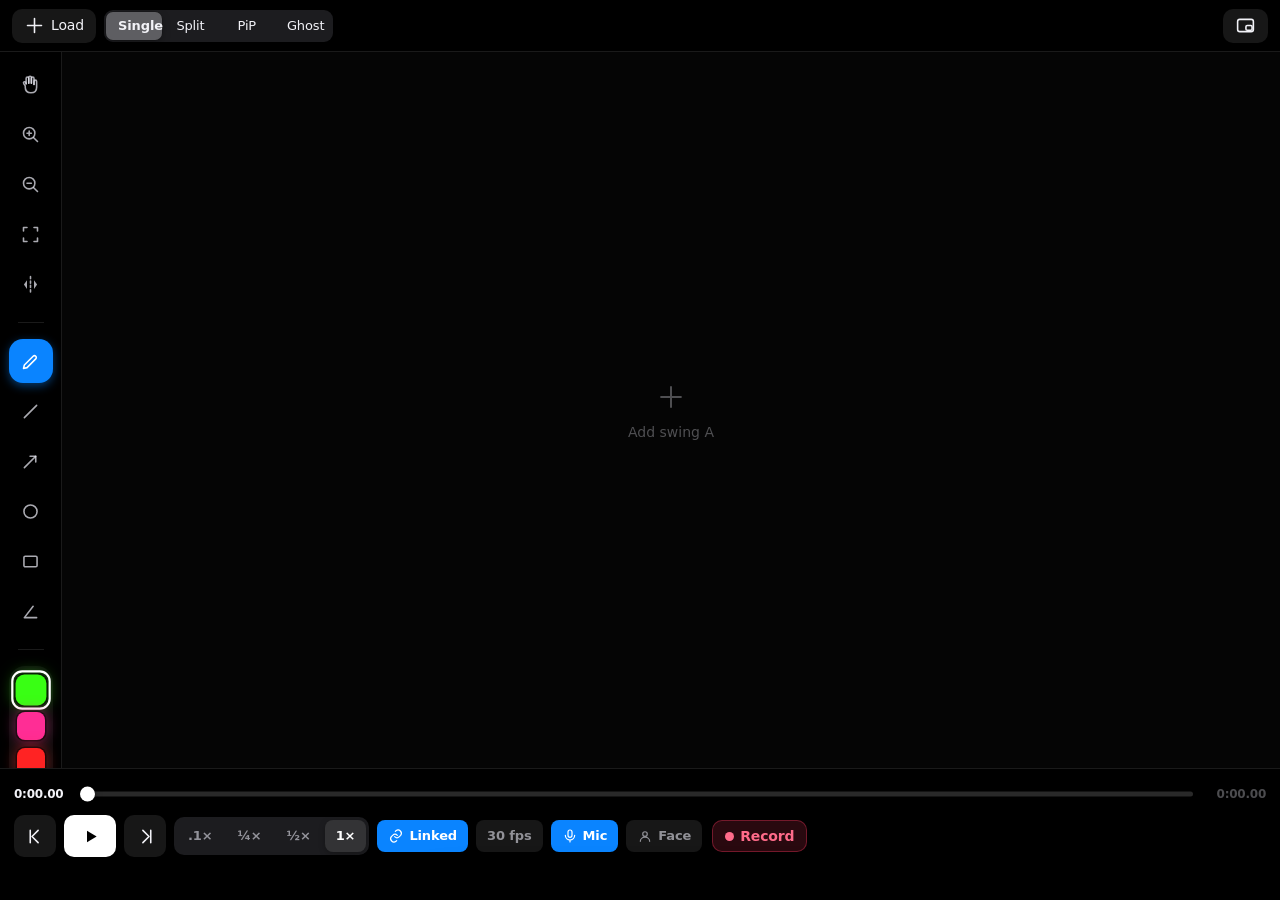
==== index.html @ 563dbfd8 "Restyle tool rail, add per-deck flip, dual scrubbers in split view" ====
<!DOCTYPE html>
<html lang="en">
<head>
<meta charset="utf-8">
<meta name="viewport" content="width=device-width, initial-scale=1, viewport-fit=cover, maximum-scale=1, user-scalable=no">
<meta name="theme-color" content="#000000">
<meta name="apple-mobile-web-app-capable" content="yes">
<meta name="mobile-web-app-capable" content="yes">
<meta name="apple-mobile-web-app-status-bar-style" content="black-translucent">
<meta name="apple-mobile-web-app-title" content="Swing">
<title>Swing — Golf Swing Analysis</title>
<link rel="manifest" href="manifest.json">
<link rel="apple-touch-icon" href="assets/icon.svg">
<link rel="icon" href="assets/icon.svg">
<link rel="stylesheet" href="styles.css">
</head>
<body>

<!-- ───────────────────────── Top bar ───────────────────────── -->
<header class="bar bar--top" id="topBar">
  <div class="bar__left">
    <button class="btn btn--plain" id="btnLibrary" title="Load videos">
      <svg viewBox="0 0 24 24" class="ico"><path d="M12 4v16M4 12h16"/></svg>
      <span class="btn__label">Load</span>
    </button>
  </div>

  <div class="segmented" id="layoutSeg" role="tablist" aria-label="Layout">
    <button class="seg" data-layout="single"  data-short="1 Up" role="tab" aria-selected="true">Single</button>
    <button class="seg" data-layout="split"   data-short="2 Up" role="tab" aria-selected="false">Split</button>
    <button class="seg" data-layout="pip"     data-short="PiP"  role="tab" aria-selected="false">PiP</button>
    <button class="seg" data-layout="overlay" data-short="Ghost" role="tab" aria-selected="false">Ghost</button>
    <div class="seg__thumb" id="segThumb"></div>
  </div>

  <div class="bar__right">
    <button class="btn btn--plain" id="btnNativePip" title="Float video (Picture in Picture)">
      <svg viewBox="0 0 24 24" class="ico"><rect x="3" y="5" width="18" height="14" rx="2.5"/><rect x="12.5" y="12" width="7" height="5.5" rx="1.5"/></svg>
    </button>
  </div>
</header>

<!-- ───────────────────────── Stage ───────────────────────── -->
<main class="stage" id="stage" data-layout="single">

  <section class="deck" id="deckA" data-deck="A">
    <div class="deck__view">
      <video class="deck__video" playsinline webkit-playsinline preload="auto"></video>
      <canvas class="deck__canvas"></canvas>
    </div>
    <div class="deck__empty">
      <svg viewBox="0 0 24 24" class="ico ico--xl"><path d="M12 5v14M5 12h14"/></svg>
      <p>Add swing A</p>
    </div>
    <div class="deck__tag"><span class="deck__badge">A</span><span class="deck__name">—</span></div>
    <input type="file" accept="video/*" class="deck__file" hidden>
  </section>

  <div class="divider" id="divider" aria-hidden="true"></div>

  <section class="deck" id="deckB" data-deck="B">
    <div class="deck__view">
      <video class="deck__video" playsinline webkit-playsinline preload="auto"></video>
      <canvas class="deck__canvas"></canvas>
    </div>
    <div class="deck__empty">
      <svg viewBox="0 0 24 24" class="ico ico--xl"><path d="M12 5v14M5 12h14"/></svg>
      <p>Add swing B</p>
    </div>
    <div class="deck__tag"><span class="deck__badge deck__badge--b">B</span><span class="deck__name">—</span></div>
    <input type="file" accept="video/*" class="deck__file" hidden>
  </section>

  <!-- overlay opacity control, only in overlay mode -->
  <div class="floating floating--overlay" id="overlayCtl">
    <span class="floating__label">B</span>
    <input type="range" class="slider slider--slim" id="overlayOpacity" min="0" max="100" value="50">
    <button class="chip chip--sm" id="blendToggle" data-blend="normal">Blend</button>
  </div>

  <div class="rec-badge" id="recBadge"><span class="rec-dot rec-dot--live"></span><span id="recTime">0:00</span></div>

  <div class="webcam" id="webcamBubble" data-shape="circle" hidden>
    <video class="webcam__video" autoplay muted playsinline></video>
    <button class="webcam__shape" id="webcamShapeBtn" title="Switch shape">
      <svg viewBox="0 0 24 24" class="ico ico--sm"><rect x="4" y="4" width="16" height="16" rx="4"/></svg>
    </button>
  </div>
</main>

<!-- ───────────────────────── Tool rail ───────────────────────── -->
<aside class="rail" id="rail">
  <div class="rail__group" id="zoomGroup">
    <button class="tool" data-tool="hand" title="Hand — drag to move the video (H)"><svg viewBox="0 0 24 24" class="ico"><path d="M7 11.5V5a1.5 1.5 0 0 1 3 0v5.5"/><path d="M10 10.5V4a1.5 1.5 0 0 1 3 0v6.5"/><path d="M13 10.5V5a1.5 1.5 0 0 1 3 0v7"/><path d="M16 12V8.5a1.5 1.5 0 0 1 3 0V15c0 3.9-2.6 6.5-6.5 6.5S6 18.9 6 15v-1.5l-1.8-2.7a1.3 1.3 0 0 1 2.1-1.5L7 11"/></svg></button>
    <button class="tool" id="btnZoomIn" title="Zoom in (+)"><svg viewBox="0 0 24 24" class="ico"><circle cx="10.5" cy="10.5" r="6.5"/><path d="M20 20l-4.35-4.35M10.5 8v5M8 10.5h5"/></svg></button>
    <button class="tool" id="btnZoomOut" title="Zoom out (-)"><svg viewBox="0 0 24 24" class="ico"><circle cx="10.5" cy="10.5" r="6.5"/><path d="M20 20l-4.35-4.35M8 10.5h5"/></svg></button>
    <button class="tool" id="btnZoomReset" title="Reset zoom (0)"><svg viewBox="0 0 24 24" class="ico"><path d="M8 4H4v4M16 4h4v4M4 16v4h4M20 16v4h-4"/></svg></button>
    <button class="tool" id="btnFlip" title="Flip video (F)"><svg viewBox="0 0 24 24" class="ico"><path d="M12 3v18" stroke-dasharray="2.5 2.5"/><path d="M8 7L4.5 12 8 17V7z" fill="currentColor" stroke="none"/><path d="M16 7l3.5 5-3.5 5V7z" fill="currentColor" stroke="none"/></svg></button>
  </div>

  <div class="rail__divider"></div>

  <div class="rail__group" id="toolGroup">
    <button class="tool is-active" data-tool="pen"    title="Freehand (P)"><svg viewBox="0 0 24 24" class="ico"><path d="M4 20l4-1 10-10a2.1 2.1 0 0 0-3-3L5 16z"/></svg></button>
    <button class="tool" data-tool="line"   title="Line (L)"><svg viewBox="0 0 24 24" class="ico"><path d="M5 19L19 5"/></svg></button>
    <button class="tool" data-tool="arrow"  title="Arrow (W)"><svg viewBox="0 0 24 24" class="ico"><path d="M5 19L18 6"/><path d="M18 6h-6.5M18 6v6.5"/></svg></button>
    <button class="tool" data-tool="circle" title="Circle (O)"><svg viewBox="0 0 24 24" class="ico"><circle cx="12" cy="12" r="7.5"/></svg></button>
    <button class="tool" data-tool="rect"   title="Box (B)"><svg viewBox="0 0 24 24" class="ico"><rect x="4.5" y="6" width="15" height="12" rx="1.5"/></svg></button>
    <button class="tool" data-tool="angle"  title="Angle (A)"><svg viewBox="0 0 24 24" class="ico"><path d="M5 19h14M5 19L15 6"/></svg></button>
  </div>

  <div class="rail__divider"></div>

  <div class="rail__group rail__group--colors" id="colorGroup"></div>

  <div class="rail__group rail__group--weights" id="weightGroup">
    <button class="weight" data-weight="0.6" title="Thin line"><span class="weight__dot" style="height:3px"></span></button>
    <button class="weight is-active" data-weight="1" title="Medium line"><span class="weight__dot" style="height:5px"></span></button>
    <button class="weight" data-weight="1.7" title="Thick line"><span class="weight__dot" style="height:8px"></span></button>
  </div>

  <div class="rail__divider"></div>

  <div class="rail__group">
    <button class="tool" id="btnUndo" title="Undo (U)"><svg viewBox="0 0 24 24" class="ico"><path d="M9 10H5V6"/><path d="M5.5 10.5A7 7 0 1 1 5 14"/></svg></button>
    <button class="tool tool--danger" id="btnClear" title="Clear drawings (C)"><svg viewBox="0 0 24 24" class="ico"><path d="M6 7h12M9 7V5h6v2M8 7l1 12h6l1-12"/></svg></button>
  </div>
</aside>

<!-- ───────────────────────── Transport ───────────────────────── -->
<footer class="bar bar--bottom" id="transport">

  <div class="scrub" id="globalScrub">
    <span class="time" id="timeNow">0:00.00</span>
    <div class="scrub__track" id="scrubTrack">
      <div class="scrub__fill" id="scrubFill"></div>
      <div class="scrub__knob" id="scrubKnob"></div>
    </div>
    <span class="time time--dim" id="timeEnd">0:00.00</span>
  </div>

  <div class="transport">
    <button class="tbtn" id="btnStepBack" title="Previous frame (←)">
      <svg viewBox="0 0 24 24" class="ico"><path d="M15 5L8 12l7 7M6 5v14"/></svg>
    </button>

    <button class="tbtn tbtn--primary" id="btnPlay" title="Play / pause (Space)">
      <svg viewBox="0 0 24 24" class="ico ico--fill" id="icoPlay"><path d="M8 5.5l11 6.5-11 6.5z"/></svg>
      <svg viewBox="0 0 24 24" class="ico ico--fill hidden" id="icoPause"><path d="M8 5h3.2v14H8zM12.8 5H16v14h-3.2z"/></svg>
    </button>

    <button class="tbtn" id="btnStepFwd" title="Next frame (→)">
      <svg viewBox="0 0 24 24" class="ico"><path d="M9 5l7 7-7 7M18 5v14"/></svg>
    </button>

    <div class="speeds" id="speeds">
      <button class="chip" data-speed="0.1">.1×</button>
      <button class="chip" data-speed="0.25">¼×</button>
      <button class="chip" data-speed="0.5">½×</button>
      <button class="chip is-active" data-speed="1">1×</button>
    </div>

    <button class="chip chip--wide is-active" id="btnSync" title="Link both videos (S)">
      <svg viewBox="0 0 24 24" class="ico ico--sm"><path d="M10 13a5 5 0 0 0 7 0l2-2a5 5 0 0 0-7-7l-1 1"/><path d="M14 11a5 5 0 0 0-7 0l-2 2a5 5 0 0 0 7 7l1-1"/></svg>
      <span>Linked</span>
    </button>

    <button class="chip chip--wide" id="btnFps" title="Source frame rate">30 fps</button>
    <button class="chip chip--wide" id="btnMic" title="Record microphone">
      <svg viewBox="0 0 24 24" class="ico ico--sm"><rect x="9" y="3" width="6" height="11" rx="3"/><path d="M5 11a7 7 0 0 0 14 0M12 18v3"/></svg>
      <span>Mic</span>
    </button>
    <button class="chip chip--wide" id="btnWebcam" title="Show your face on screen">
      <svg viewBox="0 0 24 24" class="ico ico--sm"><circle cx="12" cy="9" r="3.4"/><path d="M5 20c0-3.6 3.1-6.2 7-6.2s7 2.6 7 6.2"/></svg>
      <span>Face</span>
    </button>

    <button class="btn btn--rec" id="btnRecord" title="Record lesson">
      <span class="rec-dot"></span><span class="btn__label" id="recLabel">Record</span>
    </button>
  </div>
</footer>

<!-- ───────────────────────── Sheets ───────────────────────── -->
<div class="scrim" id="scrim"></div>

<div class="sheet" id="sheetLoad">
  <div class="sheet__grab"></div>
  <h2 class="sheet__title">Load a swing</h2>
  <button class="row" data-target="A" data-mode="file"><span class="row__badge">A</span>Choose video for A<span class="row__chev">›</span></button>
  <button class="row" data-target="B" data-mode="file"><span class="row__badge row__badge--b">B</span>Choose video for B<span class="row__chev">›</span></button>
  <button class="row row--sub" data-mode="swap">Swap A and B</button>
  <button class="row row--sub" data-mode="clearAll">Remove both videos</button>

  <div class="lib" id="libSection">
    <div class="lib__head">
      <h3 class="lib__title">Incoming swings <span class="lib__count" id="libCount"></span></h3>
      <button class="chip chip--sm" id="libSync">Sync now</button>
    </div>
    <p class="lib__status" id="libStatus"></p>
    <div class="lib__list" id="libList">
      <p class="lib__empty">Nothing here yet.</p>
    </div>
  </div>

  <button class="row row--cancel" data-mode="cancel">Cancel</button>
</div>

<div class="toast" id="toast"></div>

<script src="app.js"></script>
</body>
</html>
---- styles.css ----
/* ============================================================
   Swing — golf swing analysis
   Design language: Apple. Dark, video-first, translucent chrome.
   No dependencies. Everything below is hand-rolled.
   ============================================================ */

:root{
  --bg:            #000;
  --surface:       rgba(28,28,30,.72);
  --surface-hi:    rgba(58,58,60,.78);
  --hairline:      rgba(255,255,255,.10);
  --text:          #f2f2f7;
  --text-dim:      rgba(235,235,245,.58);
  --text-faint:    rgba(235,235,245,.32);
  --blue:          #0a84ff;
  --red:           #ff375f;

  --blur:          saturate(180%) blur(28px);
  --r-sm: 10px;  --r-md: 14px;  --r-lg: 20px;  --r-xl: 28px;

  /* Apple's standard interruptible spring feel, approximated */
  --ease: cubic-bezier(.32,.72,0,1);
  --fast: .22s var(--ease);
  --med:  .34s var(--ease);

  --safe-t: env(safe-area-inset-top, 0px);
  --safe-b: env(safe-area-inset-bottom, 0px);
  --safe-l: env(safe-area-inset-left, 0px);
  --safe-r: env(safe-area-inset-right, 0px);

  --bar-h: 52px;
  --rail-w: 56px;
  --transport-h: 132px;
}

*,*::before,*::after{ box-sizing:border-box; }

html,body{
  margin:0; height:100%; overflow:hidden;
  background:var(--bg); color:var(--text);
  font-family:-apple-system,BlinkMacSystemFont,"SF Pro Text","SF Pro Display","Helvetica Neue",system-ui,sans-serif;
  font-size:15px; line-height:1.2;
  -webkit-font-smoothing:antialiased;
  -webkit-tap-highlight-color:transparent;
  -webkit-text-size-adjust:100%;
  overscroll-behavior:none;
  touch-action:manipulation;
}
button{ font:inherit; color:inherit; background:none; border:0; padding:0; cursor:pointer; -webkit-user-select:none; user-select:none; }
.hidden{ display:none !important; }

/* icons ---------------------------------------------------- */
.ico{ width:21px; height:21px; fill:none; stroke:currentColor; stroke-width:1.8; stroke-linecap:round; stroke-linejoin:round; display:block; }
.ico--sm{ width:16px; height:16px; }
.ico--xl{ width:34px; height:34px; stroke-width:1.4; }
.ico--fill{ fill:currentColor; stroke:none; }

/* ============================================================
   Bars
   ============================================================ */
.bar{
  position:fixed; left:0; right:0; z-index:40;
  display:flex; align-items:center;
  background:rgba(0,0,0,.55);
  -webkit-backdrop-filter:var(--blur); backdrop-filter:var(--blur);
}
.bar--top{
  top:0; height:calc(var(--bar-h) + var(--safe-t));
  padding:var(--safe-t) calc(12px + var(--safe-r)) 0 calc(12px + var(--safe-l));
  gap:8px; border-bottom:.5px solid var(--hairline);
}
.bar__left,.bar__right{ display:flex; align-items:center; gap:6px; flex:0 0 auto; }
.bar__right{ margin-left:auto; }

.btn{
  display:flex; align-items:center; gap:6px;
  height:34px; padding:0 12px; border-radius:var(--r-sm);
  font-size:14px; font-weight:500; letter-spacing:-.01em;
  transition:background var(--fast), transform var(--fast), opacity var(--fast);
}
.btn:active{ transform:scale(.94); }
.btn--plain{ background:rgba(255,255,255,.09); }
.btn--plain:hover{ background:rgba(255,255,255,.15); }
.btn__label{ white-space:nowrap; }

.btn--rec{
  background:rgba(255,55,95,.16); color:#ff6b8a; font-weight:600;
  border:.5px solid rgba(255,55,95,.35);
}
.transport .btn--rec{ height:32px; flex:0 0 auto; margin-left:2px; }
.btn--rec.is-live{ background:var(--red); color:#fff; border-color:transparent; }
.rec-dot{ width:9px; height:9px; border-radius:50%; background:currentColor; flex:0 0 auto; }
.btn--rec.is-live .rec-dot{ animation:pulse 1.2s ease-in-out infinite; }
@keyframes pulse{ 0%,100%{opacity:1} 50%{opacity:.25} }

/* segmented control (iOS style) ---------------------------- */
.segmented{
  position:relative; display:flex; flex:0 1 auto;
  background:rgba(118,118,128,.24); border-radius:9px; padding:2px;
  height:32px; overflow:hidden;
}
.seg{
  position:relative; z-index:2; flex:1 1 0; min-width:0;
  padding:0 12px; height:28px; border-radius:7px;
  font-size:13px; font-weight:500; letter-spacing:-.01em; color:var(--text);
  white-space:nowrap; transition:color var(--fast), font-weight var(--fast);
}
.seg[aria-selected="true"]{ font-weight:600; }
.seg__thumb{
  position:absolute; z-index:1; top:2px; left:2px; height:28px;
  background:rgba(99,99,102,.95); border-radius:7px;
  box-shadow:0 3px 8px rgba(0,0,0,.28), 0 0 0 .5px rgba(0,0,0,.18);
  transition:transform var(--med), width var(--med);
}

/* ============================================================
   Stage + decks
   ============================================================ */
.stage{
  position:fixed; inset:0;
  top:calc(var(--bar-h) + var(--safe-t));
  bottom:calc(var(--transport-h) + var(--safe-b));
  left:calc(var(--rail-w) + var(--safe-l));
  right:var(--safe-r);
  display:flex; gap:0; background:#000;
}

.deck{
  position:relative; flex:1 1 0; min-width:0; min-height:0;
  background:#050505; overflow:hidden;
  transition:opacity var(--med);
}
.deck__view{
  position:absolute; inset:0; transform-origin:50% 50%;
}
.deck__video{
  position:absolute; inset:0; width:100%; height:100%;
  object-fit:contain; background:#050505; display:block;
}
.deck__canvas{ position:absolute; inset:0; width:100%; height:100%; touch-action:none; }
.deck__canvas.tool-hand{ cursor:grab; }
.deck__canvas.tool-hand.is-panning{ cursor:grabbing; }

.deck__empty{
  position:absolute; inset:0; display:flex; flex-direction:column;
  align-items:center; justify-content:center; gap:10px;
  color:var(--text-faint); font-size:14px; font-weight:500;
  cursor:pointer; transition:opacity var(--fast), color var(--fast);
}
.deck__empty:hover{ color:var(--text-dim); }
.deck__empty:active{ transform:scale(.98); }
.deck__empty p{ margin:0; }
.deck.has-video .deck__empty{ opacity:0; pointer-events:none; }

.deck__tag{
  position:absolute; top:10px; left:10px; z-index:3;
  display:flex; align-items:center; gap:7px; max-width:calc(100% - 20px);
  padding:4px 10px 4px 4px; border-radius:999px;
  background:rgba(0,0,0,.5); -webkit-backdrop-filter:blur(14px); backdrop-filter:blur(14px);
  font-size:12px; font-weight:600; opacity:0; transition:opacity var(--fast);
}
.deck.has-video .deck__tag{ opacity:1; }
.deck__badge{
  width:20px; height:20px; border-radius:50%; background:var(--blue);
  display:grid; place-items:center; font-size:11px; font-weight:700; color:#fff; flex:0 0 auto;
}
.deck__badge--b{ background:#ff9f0a; }

/* per-deck scrubber — shown instead of the global one in split view,
   so each video can be scrubbed directly without focusing it first */
.deck__scrub{
  position:absolute; left:8px; right:8px; bottom:8px; z-index:6;
  display:none; align-items:center; gap:8px;
  padding:6px 10px; border-radius:999px;
  background:rgba(0,0,0,.55); -webkit-backdrop-filter:var(--blur); backdrop-filter:var(--blur);
  box-shadow:inset 0 0 0 .5px var(--hairline);
}
.deck__scrub.is-shown{ display:flex; }
.deck__scrub-time{
  font-size:11px; font-weight:600; font-variant-numeric:tabular-nums;
  letter-spacing:-.02em; min-width:44px; flex:0 0 auto;
}
.deck__scrub-time--end{ color:var(--text-faint); text-align:right; }
.deck__scrub-track{ position:relative; flex:1 1 auto; height:22px; cursor:pointer; touch-action:none; }
.deck__scrub-track::before{
  content:""; position:absolute; left:0; right:0; top:50%; height:4px;
  transform:translateY(-50%); border-radius:2px; background:rgba(255,255,255,.2);
}
.deck__scrub-fill{
  position:absolute; left:0; top:50%; height:4px; width:0;
  transform:translateY(-50%); border-radius:2px; background:var(--text);
}
.deck__scrub-knob{
  position:absolute; top:50%; left:0; width:13px; height:13px; margin-left:-6.5px;
  transform:translateY(-50%); border-radius:50%; background:#fff;
  box-shadow:0 2px 6px rgba(0,0,0,.5); transition:transform var(--fast);
}
.deck__scrub-track:active .deck__scrub-knob{ transform:translateY(-50%) scale(1.3); }
.deck__name{ overflow:hidden; text-overflow:ellipsis; white-space:nowrap; color:var(--text-dim); font-weight:500; }

.divider{ flex:0 0 1px; background:var(--hairline); display:none; }

/* --- layout: single --- */
.stage[data-layout="single"] #deckB{ display:none; }

/* --- layout: split --- */
.stage[data-layout="split"] .divider{ display:block; }

/* --- layout: pip --- */
.stage[data-layout="pip"] #deckB{
  position:absolute; z-index:5;
  left:var(--pip-x,62%); top:var(--pip-y,6%);
  width:var(--pip-w,34%); height:auto; aspect-ratio:var(--pip-ar, 9/16);
  flex:none; border-radius:var(--r-md); overflow:hidden;
  box-shadow:0 14px 40px rgba(0,0,0,.62), 0 0 0 .5px rgba(255,255,255,.16);
  background:#000; cursor:grab; touch-action:none;
}
.stage[data-layout="pip"] #deckB.is-dragging{ cursor:grabbing; transform:scale(1.02); transition:transform var(--fast); }
.stage[data-layout="pip"] #deckB .deck__tag{ top:6px; left:6px; transform:scale(.86); transform-origin:left top; }
.pip-grip{
  position:absolute; right:0; bottom:0; width:30px; height:30px; z-index:6;
  cursor:nwse-resize; touch-action:none; display:none;
}
.pip-grip::after{
  content:""; position:absolute; right:6px; bottom:6px; width:12px; height:12px;
  border-right:2.5px solid rgba(255,255,255,.85); border-bottom:2.5px solid rgba(255,255,255,.85);
  border-radius:0 0 3px 0;
}
.stage[data-layout="pip"] .pip-grip{ display:block; }

/* --- layout: overlay --- */
.stage[data-layout="overlay"] #deckB{
  position:absolute; inset:0; flex:none; z-index:4;
  opacity:var(--ov-opacity,.5); mix-blend-mode:var(--ov-blend,normal);
}
/* keep the two name pills from stacking on top of each other */
.stage[data-layout="overlay"] #deckB .deck__tag{ mix-blend-mode:normal; left:auto; right:10px; }

.floating{
  position:absolute; z-index:8; bottom:14px; left:50%; transform:translateX(-50%);
  display:none; align-items:center; gap:10px;
  padding:8px 12px; border-radius:999px;
  background:var(--surface); -webkit-backdrop-filter:var(--blur); backdrop-filter:var(--blur);
  box-shadow:0 8px 26px rgba(0,0,0,.5), inset 0 0 0 .5px var(--hairline);
}
.stage[data-layout="overlay"] #overlayCtl{ display:flex; }
.floating__label{ font-size:12px; font-weight:700; color:#ff9f0a; }

.rec-badge{
  position:absolute; z-index:9; top:12px; right:12px;
  display:none; align-items:center; gap:7px;
  padding:5px 11px; border-radius:999px; background:rgba(255,55,95,.92);
  font-size:12px; font-weight:600; font-variant-numeric:tabular-nums;
  box-shadow:0 6px 20px rgba(255,55,95,.35);
}
body.is-recording .rec-badge{ display:flex; }
.rec-dot--live{ background:#fff; animation:pulse 1.2s ease-in-out infinite; }

/* ============================================================
   Webcam bubble — draggable face-cam overlay for recordings
   ============================================================ */
.webcam{
  position:absolute; z-index:10; overflow:hidden;
  border-radius:50%; background:#111; cursor:grab; touch-action:none;
  box-shadow:0 14px 40px rgba(0,0,0,.55), 0 0 0 2px rgba(255,255,255,.22);
  transition:border-radius var(--fast);
}
.webcam[hidden]{ display:none; }
.webcam[data-shape="square"]{ border-radius:var(--r-md); }
.webcam.is-dragging{ cursor:grabbing; }
.webcam.is-expanded{ cursor:pointer; }
.webcam__video{
  position:absolute; inset:0; width:100%; height:100%;
  object-fit:cover; display:block; transform:scaleX(-1);   /* mirror, like a real mirror/selfie cam */
}
.webcam__shape{
  position:absolute; top:6px; right:6px; z-index:2;
  width:24px; height:24px; border-radius:50%;
  display:grid; place-items:center; color:#fff;
  background:rgba(0,0,0,.55); -webkit-backdrop-filter:blur(6px); backdrop-filter:blur(6px);
  opacity:.9; transition:opacity var(--fast), transform var(--fast);
  box-shadow:0 0 0 1px rgba(255,255,255,.25);
}
.webcam:hover .webcam__shape, .webcam:active .webcam__shape{ opacity:1; }
.webcam__shape:active{ transform:scale(.88); }
.webcam.is-expanded .webcam__shape{ display:none; }

/* ============================================================
   Tool rail
   ============================================================ */
.rail{
  position:fixed; z-index:45; left:0;
  top:calc(var(--bar-h) + var(--safe-t));
  bottom:calc(var(--transport-h) + var(--safe-b));
  width:calc(var(--rail-w) + var(--safe-l));
  padding:10px 0 10px var(--safe-l);
  display:flex; flex-direction:column; align-items:center; gap:14px;
  overflow-y:auto; scrollbar-width:none;
  background:rgba(0,0,0,.55);
  -webkit-backdrop-filter:var(--blur); backdrop-filter:var(--blur);
  border-right:.5px solid var(--hairline);
}
.rail::-webkit-scrollbar{ display:none; }
.rail__group{ display:flex; flex-direction:column; align-items:center; gap:6px; flex:0 0 auto; }
.rail__group--colors{ gap:8px; padding:10px 8px; border-radius:16px; background:rgba(255,255,255,.05); }

.rail__divider{ width:26px; height:1px; background:var(--hairline); flex:0 0 auto; margin:2px 0; }

.tool{
  width:40px; height:40px; border-radius:14px;
  display:grid; place-items:center; color:rgba(235,235,245,.72);
  transition:background var(--fast), color var(--fast), transform var(--fast), box-shadow var(--fast);
}
.tool:hover{ background:rgba(255,255,255,.09); color:var(--text); }
.tool:active{ transform:scale(.9); }
.tool.is-active{
  background:var(--blue); color:#fff;
  box-shadow:0 3px 10px rgba(10,132,255,.45);
}
.tool--danger{ color:#ff6b81; }
.tool--danger:hover{ background:rgba(255,55,95,.16); color:#ff8095; }
.tool--danger.is-danger-active{ background:var(--red); color:#fff; box-shadow:0 3px 10px rgba(255,55,95,.45); }

.swatch{
  width:26px; height:26px; border-radius:8px; flex:0 0 auto;
  position:relative; transition:transform var(--fast);
  box-shadow:0 0 0 1.5px rgba(0,0,0,.5), 0 0 14px 1px var(--glow);
}
.swatch:active{ transform:scale(.86); }
.swatch.is-active{ transform:scale(1.1); }
.swatch.is-active::after{
  content:""; position:absolute; inset:-4px; border-radius:10px;
  border:2px solid #fff;
}

.rail__group--weights{
  gap:6px; padding:10px 8px; border-radius:16px; background:rgba(255,255,255,.05);
}
.weight{
  width:40px; height:30px; border-radius:10px;
  display:grid; place-items:center;
  transition:background var(--fast), transform var(--fast);
}
.weight:hover{ background:rgba(255,255,255,.09); }
.weight:active{ transform:scale(.9); }
.weight.is-active{ background:rgba(255,255,255,.16); }
.weight__dot{ display:block; width:18px; border-radius:3px; background:#fff; }

/* ============================================================
   Transport
   ============================================================ */
.bar--bottom{
  bottom:0; flex-direction:column; align-items:stretch; gap:8px;
  height:calc(var(--transport-h) + var(--safe-b));
  padding:12px calc(14px + var(--safe-r)) calc(10px + var(--safe-b)) calc(14px + var(--safe-l));
  border-top:.5px solid var(--hairline);
}

.scrub{ display:flex; align-items:center; gap:11px; }
.time{ font-size:12px; font-weight:600; font-variant-numeric:tabular-nums; letter-spacing:-.02em; min-width:62px; }
.time--dim{ color:var(--text-faint); text-align:right; }

.scrub__track{
  position:relative; flex:1 1 auto; height:26px; cursor:pointer; touch-action:none;
}
.scrub__track::before{
  content:""; position:absolute; left:0; right:0; top:50%; height:5px;
  transform:translateY(-50%); border-radius:3px; background:rgba(255,255,255,.16);
}
.scrub__fill{
  position:absolute; left:0; top:50%; height:5px; width:0;
  transform:translateY(-50%); border-radius:3px; background:var(--text);
}
.scrub__knob{
  position:absolute; top:50%; left:0; width:15px; height:15px; margin-left:-7.5px;
  transform:translateY(-50%); border-radius:50%; background:#fff;
  box-shadow:0 2px 7px rgba(0,0,0,.5);
  transition:transform var(--fast);
}
.scrub__track:active .scrub__knob{ transform:translateY(-50%) scale(1.35); }

.transport{
  display:flex; align-items:center; gap:8px;
  overflow-x:auto; scrollbar-width:none; padding-bottom:2px;
}
.transport::-webkit-scrollbar{ display:none; }

.tbtn{
  width:42px; height:42px; border-radius:var(--r-sm); flex:0 0 auto;
  display:grid; place-items:center;
  background:rgba(255,255,255,.09);
  transition:background var(--fast), transform var(--fast);
}
.tbtn:hover{ background:rgba(255,255,255,.16); }
.tbtn:active{ transform:scale(.9); }
.tbtn--primary{ width:52px; background:#fff; color:#000; }
.tbtn--primary:hover{ background:#fff; }

.speeds{ display:flex; gap:3px; padding:3px; background:rgba(118,118,128,.24); border-radius:var(--r-sm); flex:0 0 auto; }

.chip{
  height:32px; padding:0 11px; border-radius:8px; flex:0 0 auto;
  display:flex; align-items:center; gap:5px;
  font-size:13px; font-weight:600; letter-spacing:-.01em; color:var(--text-dim);
  white-space:nowrap; transition:background var(--fast), color var(--fast), transform var(--fast);
}
.chip:active{ transform:scale(.93); }
.chip.is-active{ background:var(--surface-hi); color:#fff; box-shadow:0 2px 6px rgba(0,0,0,.25); }
.chip--wide{ background:rgba(255,255,255,.09); }
.chip--wide.is-active{ background:var(--blue); color:#fff; }
.chip--sm{ height:26px; padding:0 10px; font-size:12px; background:rgba(255,255,255,.12); color:var(--text); }
.chip--sm.is-active{ background:var(--blue); color:#fff; }

.slider{ -webkit-appearance:none; appearance:none; background:transparent; width:130px; height:22px; }
.slider::-webkit-slider-runnable-track{ height:4px; border-radius:2px; background:rgba(255,255,255,.25); }
.slider::-webkit-slider-thumb{ -webkit-appearance:none; width:16px; height:16px; margin-top:-6px; border-radius:50%; background:#fff; box-shadow:0 1px 5px rgba(0,0,0,.5); }
.slider::-moz-range-track{ height:4px; border-radius:2px; background:rgba(255,255,255,.25); }
.slider::-moz-range-thumb{ width:16px; height:16px; border:0; border-radius:50%; background:#fff; }

/* ============================================================
   Sheet + scrim + toast
   ============================================================ */
.scrim{
  position:fixed; inset:0; z-index:60; background:rgba(0,0,0,.5);
  opacity:0; pointer-events:none; transition:opacity var(--med);
  -webkit-backdrop-filter:blur(2px); backdrop-filter:blur(2px);
}
body.sheet-open .scrim{ opacity:1; pointer-events:auto; }

.sheet{
  position:fixed; z-index:61; left:50%; bottom:0; width:min(440px, 100%);
  transform:translate(-50%, 100%);
  padding:8px 10px calc(14px + var(--safe-b));
  background:var(--surface); -webkit-backdrop-filter:var(--blur); backdrop-filter:var(--blur);
  border-radius:var(--r-xl) var(--r-xl) 0 0;
  box-shadow:0 -10px 44px rgba(0,0,0,.6), inset 0 0 0 .5px var(--hairline);
  transition:transform var(--med);
}
body.sheet-open .sheet{ transform:translate(-50%, 0); }
@media (min-width:560px){
  .sheet{ bottom:16px; border-radius:var(--r-xl); transform:translate(-50%, calc(100% + 24px)); }
}
.sheet__grab{ width:36px; height:5px; border-radius:3px; background:rgba(255,255,255,.28); margin:2px auto 12px; }
.sheet__title{ margin:0 0 10px; padding:0 8px; font-size:17px; font-weight:700; letter-spacing:-.02em; }

.row{
  display:flex; align-items:center; gap:11px; width:100%;
  height:50px; padding:0 12px; margin-bottom:5px; border-radius:var(--r-md);
  background:rgba(255,255,255,.07); font-size:15px; font-weight:500; text-align:left;
  transition:background var(--fast), transform var(--fast);
}
.row:hover{ background:rgba(255,255,255,.12); }
.row:active{ transform:scale(.98); }
.row__badge{
  width:24px; height:24px; border-radius:50%; background:var(--blue);
  display:grid; place-items:center; font-size:12px; font-weight:700; color:#fff;
}
.row__badge--b{ background:#ff9f0a; }
.row__chev{ margin-left:auto; color:var(--text-faint); font-size:20px; }
.row--sub{ font-size:14px; color:var(--text-dim); height:44px; }
.row--cancel{ justify-content:center; margin-top:8px; margin-bottom:0; font-weight:600; color:var(--blue); background:rgba(255,255,255,.05); }

.toast{
  position:fixed; z-index:80; left:50%; bottom:calc(var(--transport-h) + var(--safe-b) + 18px);
  transform:translate(-50%, 12px); opacity:0; pointer-events:none;
  padding:11px 18px; border-radius:999px; max-width:82vw; text-align:center;
  background:rgba(38,38,40,.92); -webkit-backdrop-filter:var(--blur); backdrop-filter:var(--blur);
  font-size:14px; font-weight:500; box-shadow:0 8px 30px rgba(0,0,0,.5);
  transition:opacity var(--fast), transform var(--fast);
}
.toast.is-on{ opacity:1; transform:translate(-50%, 0); }

/* ============================================================
   Responsive
   ============================================================ */

/* Portrait / narrow: split stacks vertically, chrome shrinks */
@media (orientation:portrait) and (max-width:820px){
  .stage[data-layout="split"]{ flex-direction:column; }
  .stage[data-layout="split"] .divider{ flex:0 0 1px; }
}

@media (max-width:700px){
  :root{ --rail-w:50px; --transport-h:124px; }
  .btn__label{ display:none; }
  .btn{ padding:0 9px; }
  .seg{ padding:0 9px; font-size:12px; }
  .tool{ width:36px; height:36px; }
  .swatch{ width:24px; height:24px; }
  .time{ min-width:56px; font-size:11px; }
}

@media (max-width:470px){
  .bar--top{ gap:6px; }
  /* swap to the short labels so nothing ever gets clipped */
  .seg{ padding:0 8px; font-size:0; }
  .seg::after{ content:attr(data-short); font-size:12px; letter-spacing:-.02em; }
  #btnFps{ font-size:11px; padding:0 8px; }
}

/* Phone portrait: let the transport wrap instead of hiding controls
   behind a horizontal scroll — every button stays reachable. */
@media (orientation:portrait) and (max-width:560px){
  :root{ --transport-h:154px; }
  .transport{ flex-wrap:wrap; row-gap:8px; overflow:visible; }
}

/* Landscape phone: reclaim vertical space aggressively */
@media (orientation:landscape) and (max-height:520px){
  :root{ --bar-h:44px; --transport-h:98px; --rail-w:48px; }
  .rail__group--colors{ padding:8px 0; }
  .tool{ width:34px; height:34px; }
  .swatch{ width:22px; height:22px; }
  .tbtn{ width:38px; height:38px; }
  .tbtn--primary{ width:46px; }
}

/* Big screens: cap chrome, let video breathe */
@media (min-width:1100px){
  :root{ --rail-w:62px; }
  .tool{ width:44px; height:44px; }
  .swatch{ width:28px; height:28px; }
}

@media (prefers-reduced-motion:reduce){
  *{ transition-duration:.01ms !important; animation-duration:.01ms !important; }
}

/* In PiP mode the inset is a reference window: dragging moves it,
   so drawing is disabled there to keep the gesture unambiguous. */
.stage[data-layout="pip"] #deckB .deck__canvas{ pointer-events:none; }

/* ============================================================
   Incoming swings library (inside the Load sheet)
   ============================================================ */
.lib{ margin-top:14px; border-top:.5px solid var(--hairline); padding-top:12px; }
.lib__head{ display:flex; align-items:center; gap:10px; padding:0 4px 8px; }
.lib__title{ margin:0; font-size:13px; font-weight:600; color:var(--text-dim); letter-spacing:.01em; }
.lib__count{ color:var(--text-faint); font-weight:500; }
.lib__head .chip--sm{ margin-left:auto; }

.lib__list{ max-height:34vh; overflow-y:auto; -webkit-overflow-scrolling:touch; }
.lib__list::-webkit-scrollbar{ width:0; }
.lib__empty{ margin:0; padding:14px 4px; font-size:13px; color:var(--text-faint); text-align:center; }

.lib__item{
  display:flex; align-items:center; gap:10px;
  padding:9px 8px 9px 12px; margin-bottom:5px; border-radius:var(--r-md);
  background:rgba(255,255,255,.055);
}
.lib__meta{ min-width:0; flex:1 1 auto; }
.lib__name{ font-size:14px; font-weight:600; letter-spacing:-.01em; overflow:hidden; text-overflow:ellipsis; white-space:nowrap; }
.lib__sub{ font-size:11.5px; color:var(--text-faint); font-weight:500; margin-top:2px;
  overflow:hidden; text-overflow:ellipsis; white-space:nowrap; }
.lib__pick{ display:flex; gap:5px; flex:0 0 auto; }
.lib__btn{
  width:32px; height:32px; border-radius:8px; font-size:13px; font-weight:700;
  display:grid; place-items:center; color:#fff;
  transition:transform var(--fast), filter var(--fast);
}
.lib__btn:active{ transform:scale(.88); }
.lib__btn--a{ background:var(--blue); }
.lib__btn--b{ background:#ff9f0a; }
.lib__btn:hover{ filter:brightness(1.15); }
.lib__status{ margin:0 0 8px; padding:0 5px; font-size:11.5px; font-weight:500; color:var(--text-faint); }
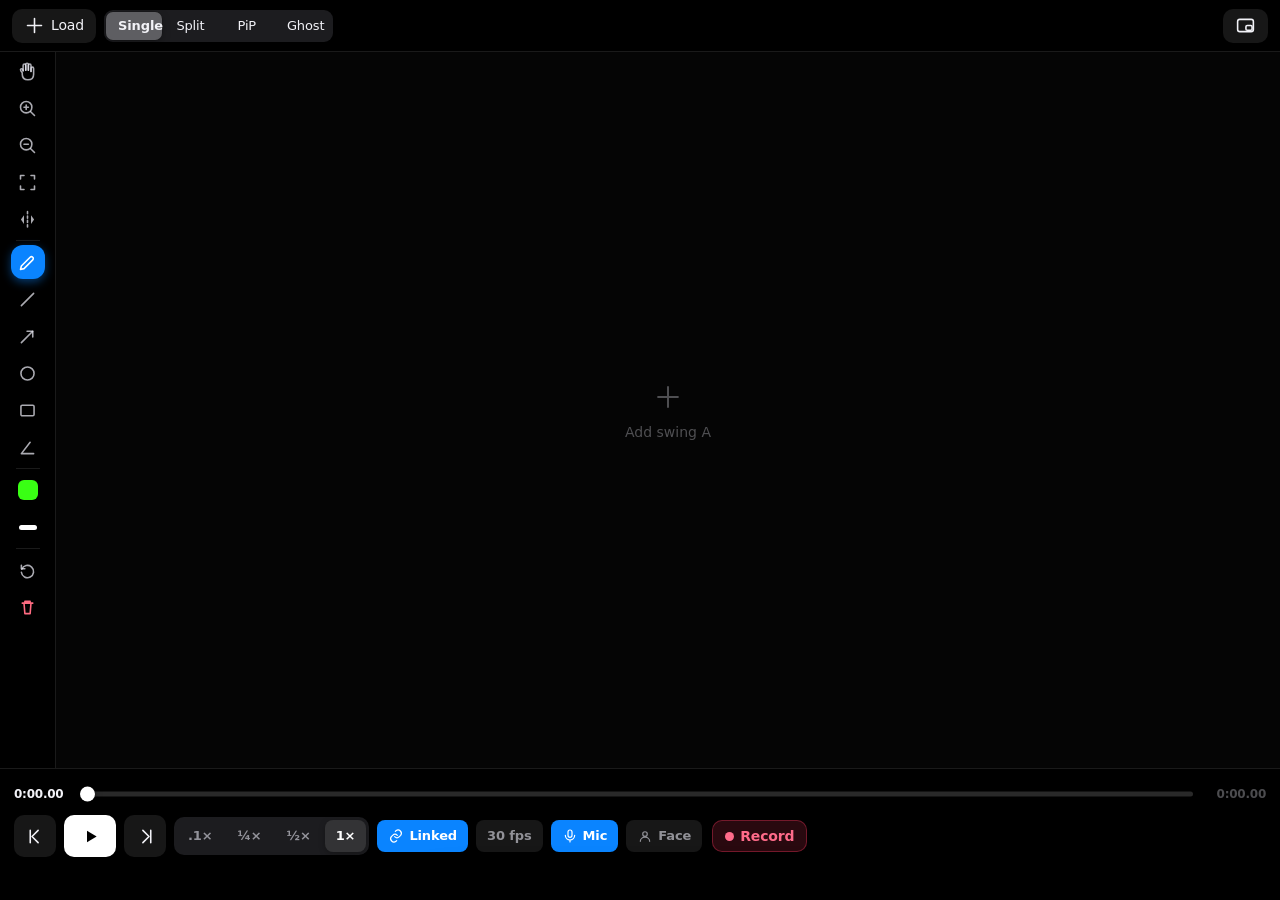
==== commit 302c441d: "Collapse colour and thickness controls into rail dropdowns The tool rail had grown tall enough to ne" ====
--- a/index.html
+++ b/index.html
@@ -111,12 +111,24 @@
 
   <div class="rail__divider"></div>
 
-  <div class="rail__group rail__group--colors" id="colorGroup"></div>
-
-  <div class="rail__group rail__group--weights" id="weightGroup">
-    <button class="weight" data-weight="0.6" title="Thin line"><span class="weight__dot" style="height:3px"></span></button>
-    <button class="weight is-active" data-weight="1" title="Medium line"><span class="weight__dot" style="height:5px"></span></button>
-    <button class="weight" data-weight="1.7" title="Thick line"><span class="weight__dot" style="height:8px"></span></button>
+  <div class="rail__group">
+    <div class="dropdown" id="colorDropdown">
+      <button class="tool dd-trigger" id="colorTrigger" title="Colour">
+        <span class="dd-trigger__swatch" id="colorTriggerDot"></span>
+      </button>
+      <div class="dropdown__panel dropdown__panel--grid" id="colorPanel"></div>
+    </div>
+
+    <div class="dropdown" id="weightDropdown">
+      <button class="tool dd-trigger" id="weightTrigger" title="Line thickness">
+        <span class="weight__dot" id="weightTriggerDot" style="height:5px"></span>
+      </button>
+      <div class="dropdown__panel" id="weightPanel">
+        <button class="weight" data-weight="0.6" title="Thin line"><span class="weight__dot" style="height:3px"></span></button>
+        <button class="weight is-active" data-weight="1" title="Medium line"><span class="weight__dot" style="height:5px"></span></button>
+        <button class="weight" data-weight="1.7" title="Thick line"><span class="weight__dot" style="height:8px"></span></button>
+      </div>
+    </div>
   </div>
 
   <div class="rail__divider"></div>
--- a/styles.css
+++ b/styles.css
@@ -293,21 +293,20 @@
   top:calc(var(--bar-h) + var(--safe-t));
   bottom:calc(var(--transport-h) + var(--safe-b));
   width:calc(var(--rail-w) + var(--safe-l));
-  padding:10px 0 10px var(--safe-l);
-  display:flex; flex-direction:column; align-items:center; gap:14px;
+  padding:2px 0 2px var(--safe-l);
+  display:flex; flex-direction:column; align-items:center; gap:4px;
   overflow-y:auto; scrollbar-width:none;
   background:rgba(0,0,0,.55);
   -webkit-backdrop-filter:var(--blur); backdrop-filter:var(--blur);
   border-right:.5px solid var(--hairline);
 }
 .rail::-webkit-scrollbar{ display:none; }
-.rail__group{ display:flex; flex-direction:column; align-items:center; gap:6px; flex:0 0 auto; }
-.rail__group--colors{ gap:8px; padding:10px 8px; border-radius:16px; background:rgba(255,255,255,.05); }
-
-.rail__divider{ width:26px; height:1px; background:var(--hairline); flex:0 0 auto; margin:2px 0; }
+.rail__group{ display:flex; flex-direction:column; align-items:center; gap:3px; flex:0 0 auto; }
+
+.rail__divider{ width:24px; height:1px; background:var(--hairline); flex:0 0 auto; margin:0; }
 
 .tool{
-  width:40px; height:40px; border-radius:14px;
+  width:34px; height:34px; border-radius:12px;
   display:grid; place-items:center; color:rgba(235,235,245,.72);
   transition:background var(--fast), color var(--fast), transform var(--fast), box-shadow var(--fast);
 }
@@ -333,9 +332,6 @@
   border:2px solid #fff;
 }
 
-.rail__group--weights{
-  gap:6px; padding:10px 8px; border-radius:16px; background:rgba(255,255,255,.05);
-}
 .weight{
   width:40px; height:30px; border-radius:10px;
   display:grid; place-items:center;
@@ -345,6 +341,38 @@
 .weight:active{ transform:scale(.9); }
 .weight.is-active{ background:rgba(255,255,255,.16); }
 .weight__dot{ display:block; width:18px; border-radius:3px; background:#fff; }
+
+/* ============================================================
+   Rail dropdowns — colour & thickness collapse into a popover
+   instead of eating permanent rail height, since the rail is
+   already tight on vertical space.
+   ============================================================ */
+.dropdown{ position:relative; }
+
+.dd-trigger__swatch{
+  width:20px; height:20px; border-radius:6px;
+  box-shadow:0 0 0 1.5px rgba(0,0,0,.5);
+}
+
+.dropdown__panel{
+  /* fixed, not absolute: the rail scrolls (overflow-y:auto), which would
+     clip an absolutely-positioned popover even though it visually needs
+     to float outside the rail. JS sets left/top per open(). */
+  position:fixed; z-index:70;
+  transform:translateY(-50%) scale(.94); transform-origin:left center;
+  display:flex; flex-direction:column; gap:8px;
+  padding:10px; border-radius:16px; width:max-content;
+  background:var(--surface); -webkit-backdrop-filter:var(--blur); backdrop-filter:var(--blur);
+  box-shadow:0 12px 34px rgba(0,0,0,.55), inset 0 0 0 .5px var(--hairline);
+  opacity:0; pointer-events:none;
+  transition:opacity var(--fast), transform var(--fast);
+}
+.dropdown__panel--grid{
+  display:grid; grid-template-columns:repeat(2, auto); gap:8px;
+}
+.dropdown.is-open .dropdown__panel{
+  opacity:1; pointer-events:auto; transform:translateY(-50%) scale(1);
+}
 
 /* ============================================================
    Transport
@@ -508,18 +536,10 @@
 /* Landscape phone: reclaim vertical space aggressively */
 @media (orientation:landscape) and (max-height:520px){
   :root{ --bar-h:44px; --transport-h:98px; --rail-w:48px; }
-  .rail__group--colors{ padding:8px 0; }
   .tool{ width:34px; height:34px; }
   .swatch{ width:22px; height:22px; }
   .tbtn{ width:38px; height:38px; }
   .tbtn--primary{ width:46px; }
-}
-
-/* Big screens: cap chrome, let video breathe */
-@media (min-width:1100px){
-  :root{ --rail-w:62px; }
-  .tool{ width:44px; height:44px; }
-  .swatch{ width:28px; height:28px; }
 }
 
 @media (prefers-reduced-motion:reduce){
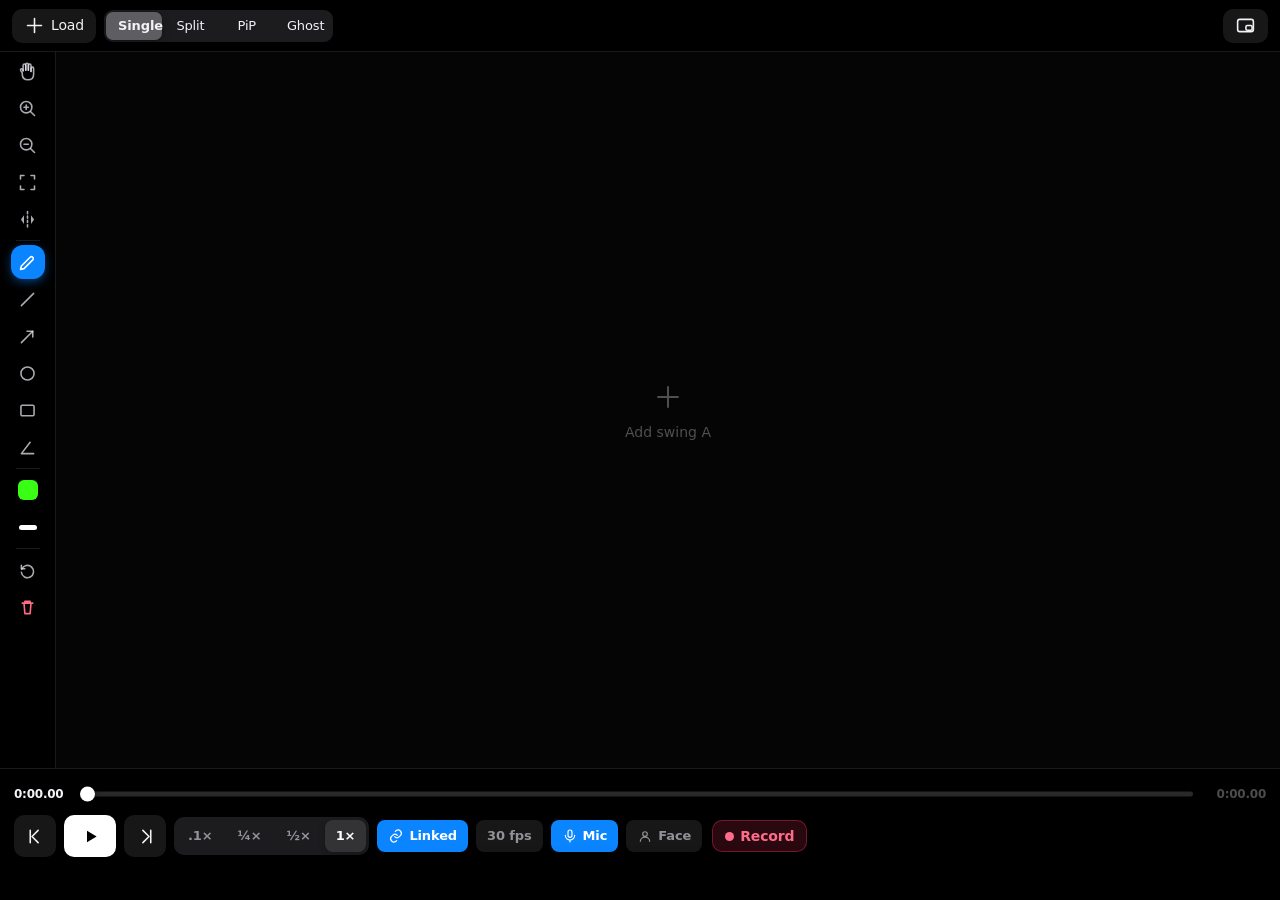
==== commit 9175a24c: "Add pro reference model picker to the Load sheet A fixed face-on/down-the-line professional swing pa" ====
--- a/index.html
+++ b/index.html
@@ -204,6 +204,13 @@
   <button class="row row--sub" data-mode="swap">Swap A and B</button>
   <button class="row row--sub" data-mode="clearAll">Remove both videos</button>
 
+  <div class="lib">
+    <div class="lib__head">
+      <h3 class="lib__title">Pro reference models</h3>
+    </div>
+    <div class="lib__list" id="proList"></div>
+  </div>
+
   <div class="lib" id="libSection">
     <div class="lib__head">
       <h3 class="lib__title">Incoming swings <span class="lib__count" id="libCount"></span></h3>
--- a/styles.css
+++ b/styles.css
@@ -370,7 +370,7 @@
 .dropdown__panel--grid{
   display:grid; grid-template-columns:repeat(2, auto); gap:8px;
 }
-.dropdown.is-open .dropdown__panel{
+.dropdown__panel.is-open{
   opacity:1; pointer-events:auto; transform:translateY(-50%) scale(1);
 }
 
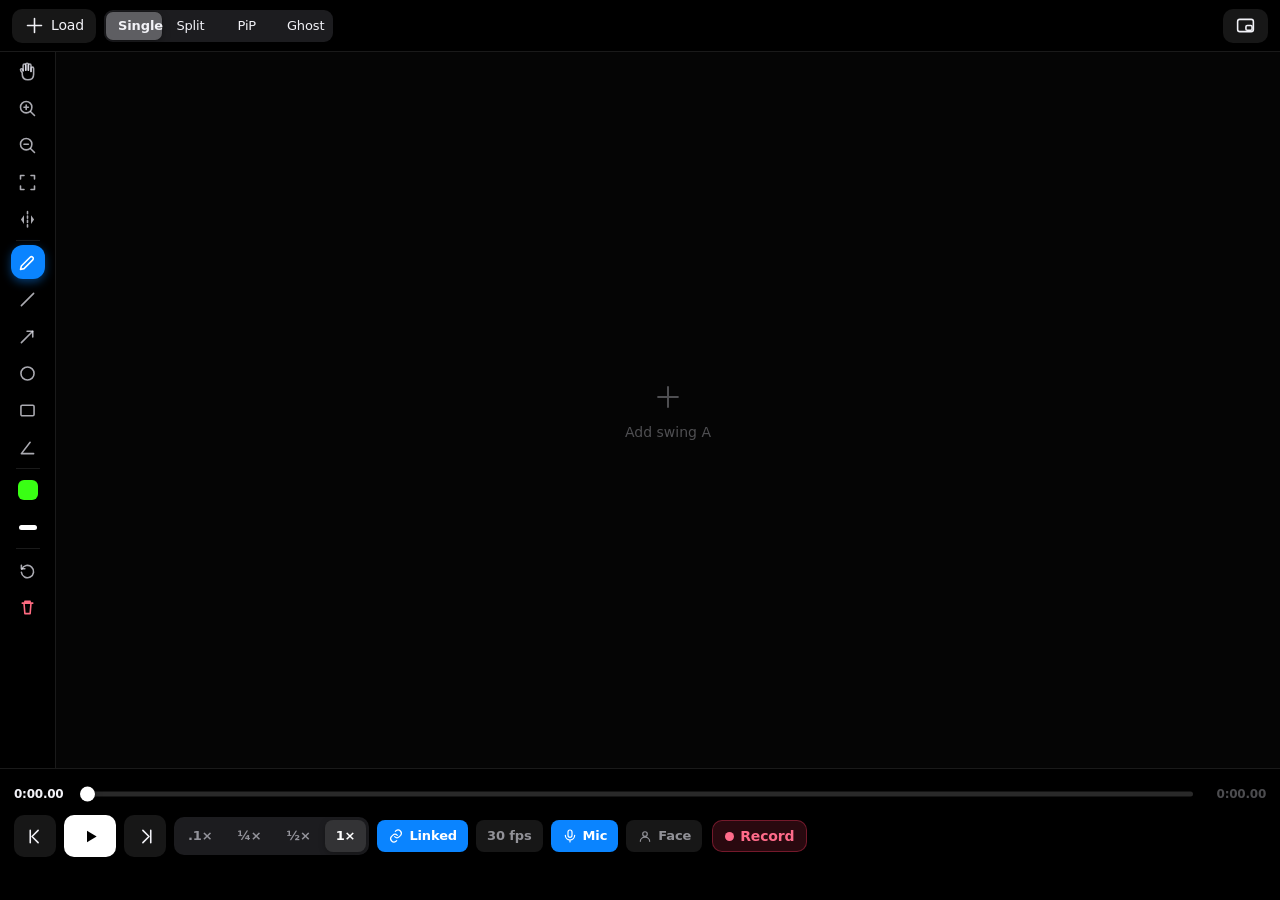
==== commit f67db2cb: "Add aria-labels to icon-only buttons title attributes alone are inconsistently exposed to screen rea" ====
--- a/index.html
+++ b/index.html
@@ -34,7 +34,7 @@
   </div>
 
   <div class="bar__right">
-    <button class="btn btn--plain" id="btnNativePip" title="Float video (Picture in Picture)">
+    <button class="btn btn--plain" id="btnNativePip" title="Float video (Picture in Picture)" aria-label="Float video (Picture in Picture)">
       <svg viewBox="0 0 24 24" class="ico"><rect x="3" y="5" width="18" height="14" rx="2.5"/><rect x="12.5" y="12" width="7" height="5.5" rx="1.5"/></svg>
     </button>
   </div>
@@ -82,7 +82,7 @@
 
   <div class="webcam" id="webcamBubble" data-shape="circle" hidden>
     <video class="webcam__video" autoplay muted playsinline></video>
-    <button class="webcam__shape" id="webcamShapeBtn" title="Switch shape">
+    <button class="webcam__shape" id="webcamShapeBtn" title="Switch shape" aria-label="Switch face-cam shape">
       <svg viewBox="0 0 24 24" class="ico ico--sm"><rect x="4" y="4" width="16" height="16" rx="4"/></svg>
     </button>
   </div>
@@ -91,42 +91,42 @@
 <!-- ───────────────────────── Tool rail ───────────────────────── -->
 <aside class="rail" id="rail">
   <div class="rail__group" id="zoomGroup">
-    <button class="tool" data-tool="hand" title="Hand — drag to move the video (H)"><svg viewBox="0 0 24 24" class="ico"><path d="M7 11.5V5a1.5 1.5 0 0 1 3 0v5.5"/><path d="M10 10.5V4a1.5 1.5 0 0 1 3 0v6.5"/><path d="M13 10.5V5a1.5 1.5 0 0 1 3 0v7"/><path d="M16 12V8.5a1.5 1.5 0 0 1 3 0V15c0 3.9-2.6 6.5-6.5 6.5S6 18.9 6 15v-1.5l-1.8-2.7a1.3 1.3 0 0 1 2.1-1.5L7 11"/></svg></button>
-    <button class="tool" id="btnZoomIn" title="Zoom in (+)"><svg viewBox="0 0 24 24" class="ico"><circle cx="10.5" cy="10.5" r="6.5"/><path d="M20 20l-4.35-4.35M10.5 8v5M8 10.5h5"/></svg></button>
-    <button class="tool" id="btnZoomOut" title="Zoom out (-)"><svg viewBox="0 0 24 24" class="ico"><circle cx="10.5" cy="10.5" r="6.5"/><path d="M20 20l-4.35-4.35M8 10.5h5"/></svg></button>
-    <button class="tool" id="btnZoomReset" title="Reset zoom (0)"><svg viewBox="0 0 24 24" class="ico"><path d="M8 4H4v4M16 4h4v4M4 16v4h4M20 16v4h-4"/></svg></button>
-    <button class="tool" id="btnFlip" title="Flip video (F)"><svg viewBox="0 0 24 24" class="ico"><path d="M12 3v18" stroke-dasharray="2.5 2.5"/><path d="M8 7L4.5 12 8 17V7z" fill="currentColor" stroke="none"/><path d="M16 7l3.5 5-3.5 5V7z" fill="currentColor" stroke="none"/></svg></button>
+    <button class="tool" data-tool="hand" title="Hand — drag to move the video (H)" aria-label="Hand — drag to move the video"><svg viewBox="0 0 24 24" class="ico"><path d="M7 11.5V5a1.5 1.5 0 0 1 3 0v5.5"/><path d="M10 10.5V4a1.5 1.5 0 0 1 3 0v6.5"/><path d="M13 10.5V5a1.5 1.5 0 0 1 3 0v7"/><path d="M16 12V8.5a1.5 1.5 0 0 1 3 0V15c0 3.9-2.6 6.5-6.5 6.5S6 18.9 6 15v-1.5l-1.8-2.7a1.3 1.3 0 0 1 2.1-1.5L7 11"/></svg></button>
+    <button class="tool" id="btnZoomIn" title="Zoom in (+)" aria-label="Zoom in"><svg viewBox="0 0 24 24" class="ico"><circle cx="10.5" cy="10.5" r="6.5"/><path d="M20 20l-4.35-4.35M10.5 8v5M8 10.5h5"/></svg></button>
+    <button class="tool" id="btnZoomOut" title="Zoom out (-)" aria-label="Zoom out"><svg viewBox="0 0 24 24" class="ico"><circle cx="10.5" cy="10.5" r="6.5"/><path d="M20 20l-4.35-4.35M8 10.5h5"/></svg></button>
+    <button class="tool" id="btnZoomReset" title="Reset zoom (0)" aria-label="Reset zoom"><svg viewBox="0 0 24 24" class="ico"><path d="M8 4H4v4M16 4h4v4M4 16v4h4M20 16v4h-4"/></svg></button>
+    <button class="tool" id="btnFlip" title="Flip video (F)" aria-label="Flip video"><svg viewBox="0 0 24 24" class="ico"><path d="M12 3v18" stroke-dasharray="2.5 2.5"/><path d="M8 7L4.5 12 8 17V7z" fill="currentColor" stroke="none"/><path d="M16 7l3.5 5-3.5 5V7z" fill="currentColor" stroke="none"/></svg></button>
   </div>
 
   <div class="rail__divider"></div>
 
   <div class="rail__group" id="toolGroup">
-    <button class="tool is-active" data-tool="pen"    title="Freehand (P)"><svg viewBox="0 0 24 24" class="ico"><path d="M4 20l4-1 10-10a2.1 2.1 0 0 0-3-3L5 16z"/></svg></button>
-    <button class="tool" data-tool="line"   title="Line (L)"><svg viewBox="0 0 24 24" class="ico"><path d="M5 19L19 5"/></svg></button>
-    <button class="tool" data-tool="arrow"  title="Arrow (W)"><svg viewBox="0 0 24 24" class="ico"><path d="M5 19L18 6"/><path d="M18 6h-6.5M18 6v6.5"/></svg></button>
-    <button class="tool" data-tool="circle" title="Circle (O)"><svg viewBox="0 0 24 24" class="ico"><circle cx="12" cy="12" r="7.5"/></svg></button>
-    <button class="tool" data-tool="rect"   title="Box (B)"><svg viewBox="0 0 24 24" class="ico"><rect x="4.5" y="6" width="15" height="12" rx="1.5"/></svg></button>
-    <button class="tool" data-tool="angle"  title="Angle (A)"><svg viewBox="0 0 24 24" class="ico"><path d="M5 19h14M5 19L15 6"/></svg></button>
+    <button class="tool is-active" data-tool="pen"    title="Freehand (P)" aria-label="Freehand pen"><svg viewBox="0 0 24 24" class="ico"><path d="M4 20l4-1 10-10a2.1 2.1 0 0 0-3-3L5 16z"/></svg></button>
+    <button class="tool" data-tool="line"   title="Line (L)" aria-label="Line tool"><svg viewBox="0 0 24 24" class="ico"><path d="M5 19L19 5"/></svg></button>
+    <button class="tool" data-tool="arrow"  title="Arrow (W)" aria-label="Arrow tool"><svg viewBox="0 0 24 24" class="ico"><path d="M5 19L18 6"/><path d="M18 6h-6.5M18 6v6.5"/></svg></button>
+    <button class="tool" data-tool="circle" title="Circle (O)" aria-label="Circle tool"><svg viewBox="0 0 24 24" class="ico"><circle cx="12" cy="12" r="7.5"/></svg></button>
+    <button class="tool" data-tool="rect"   title="Box (B)" aria-label="Box tool"><svg viewBox="0 0 24 24" class="ico"><rect x="4.5" y="6" width="15" height="12" rx="1.5"/></svg></button>
+    <button class="tool" data-tool="angle"  title="Angle (A)" aria-label="Angle tool"><svg viewBox="0 0 24 24" class="ico"><path d="M5 19h14M5 19L15 6"/></svg></button>
   </div>
 
   <div class="rail__divider"></div>
 
   <div class="rail__group">
     <div class="dropdown" id="colorDropdown">
-      <button class="tool dd-trigger" id="colorTrigger" title="Colour">
+      <button class="tool dd-trigger" id="colorTrigger" title="Colour" aria-label="Choose drawing colour" aria-haspopup="true">
         <span class="dd-trigger__swatch" id="colorTriggerDot"></span>
       </button>
       <div class="dropdown__panel dropdown__panel--grid" id="colorPanel"></div>
     </div>
 
     <div class="dropdown" id="weightDropdown">
-      <button class="tool dd-trigger" id="weightTrigger" title="Line thickness">
+      <button class="tool dd-trigger" id="weightTrigger" title="Line thickness" aria-label="Choose line thickness" aria-haspopup="true">
         <span class="weight__dot" id="weightTriggerDot" style="height:5px"></span>
       </button>
       <div class="dropdown__panel" id="weightPanel">
-        <button class="weight" data-weight="0.6" title="Thin line"><span class="weight__dot" style="height:3px"></span></button>
-        <button class="weight is-active" data-weight="1" title="Medium line"><span class="weight__dot" style="height:5px"></span></button>
-        <button class="weight" data-weight="1.7" title="Thick line"><span class="weight__dot" style="height:8px"></span></button>
+        <button class="weight" data-weight="0.6" title="Thin line" aria-label="Thin line"><span class="weight__dot" style="height:3px"></span></button>
+        <button class="weight is-active" data-weight="1" title="Medium line" aria-label="Medium line"><span class="weight__dot" style="height:5px"></span></button>
+        <button class="weight" data-weight="1.7" title="Thick line" aria-label="Thick line"><span class="weight__dot" style="height:8px"></span></button>
       </div>
     </div>
   </div>
@@ -134,8 +134,8 @@
   <div class="rail__divider"></div>
 
   <div class="rail__group">
-    <button class="tool" id="btnUndo" title="Undo (U)"><svg viewBox="0 0 24 24" class="ico"><path d="M9 10H5V6"/><path d="M5.5 10.5A7 7 0 1 1 5 14"/></svg></button>
-    <button class="tool tool--danger" id="btnClear" title="Clear drawings (C)"><svg viewBox="0 0 24 24" class="ico"><path d="M6 7h12M9 7V5h6v2M8 7l1 12h6l1-12"/></svg></button>
+    <button class="tool" id="btnUndo" title="Undo (U)" aria-label="Undo last drawing"><svg viewBox="0 0 24 24" class="ico"><path d="M9 10H5V6"/><path d="M5.5 10.5A7 7 0 1 1 5 14"/></svg></button>
+    <button class="tool tool--danger" id="btnClear" title="Clear drawings (C)" aria-label="Clear all drawings"><svg viewBox="0 0 24 24" class="ico"><path d="M6 7h12M9 7V5h6v2M8 7l1 12h6l1-12"/></svg></button>
   </div>
 </aside>
 
@@ -152,16 +152,16 @@
   </div>
 
   <div class="transport">
-    <button class="tbtn" id="btnStepBack" title="Previous frame (←)">
+    <button class="tbtn" id="btnStepBack" title="Previous frame (←)" aria-label="Previous frame">
       <svg viewBox="0 0 24 24" class="ico"><path d="M15 5L8 12l7 7M6 5v14"/></svg>
     </button>
 
-    <button class="tbtn tbtn--primary" id="btnPlay" title="Play / pause (Space)">
+    <button class="tbtn tbtn--primary" id="btnPlay" title="Play / pause (Space)" aria-label="Play or pause">
       <svg viewBox="0 0 24 24" class="ico ico--fill" id="icoPlay"><path d="M8 5.5l11 6.5-11 6.5z"/></svg>
       <svg viewBox="0 0 24 24" class="ico ico--fill hidden" id="icoPause"><path d="M8 5h3.2v14H8zM12.8 5H16v14h-3.2z"/></svg>
     </button>
 
-    <button class="tbtn" id="btnStepFwd" title="Next frame (→)">
+    <button class="tbtn" id="btnStepFwd" title="Next frame (→)" aria-label="Next frame">
       <svg viewBox="0 0 24 24" class="ico"><path d="M9 5l7 7-7 7M18 5v14"/></svg>
     </button>
 
--- a/styles.css
+++ b/styles.css
@@ -235,6 +235,12 @@
 }
 /* keep the two name pills from stacking on top of each other */
 .stage[data-layout="overlay"] #deckB .deck__tag{ mix-blend-mode:normal; left:auto; right:10px; }
+/* B sits directly on top of A here — without this, every click/wheel/
+   draw on the stage hits the ghost overlay and A (the swing actually
+   being coached) becomes completely unreachable, same reasoning as
+   PiP's inset above. Scoped to .has-video: while B is still empty its
+   own "Add swing B" prompt is what's sitting up there and needs clicks. */
+.stage[data-layout="overlay"] #deckB.has-video{ pointer-events:none; }
 
 .floating{
   position:absolute; z-index:8; bottom:14px; left:50%; transform:translateX(-50%);
@@ -468,6 +474,24 @@
 @media (min-width:560px){
   .sheet{ bottom:16px; border-radius:var(--r-xl); transform:translate(-50%, calc(100% + 24px)); }
 }
+/* Enough room to float free of the edges: centre it like a dialog
+   instead of anchoring to the bottom, which just strands it under a
+   wall of empty space on a wide desktop window. */
+@media (min-width:820px) and (min-height:640px){
+  .sheet{
+    top:50%; bottom:auto;
+    transform:translate(-50%, -50%) scale(.96);
+    /* unlike the bottom-sheet variants, staying centred means the
+       transform alone never moves this off-screen when closed — it
+       has to be hidden explicitly, or "closed" still sits there fully
+       visible and clickable */
+    opacity:0; pointer-events:none;
+    max-height:min(680px, 84vh); overflow-y:auto;
+    transition:transform var(--med), opacity var(--med);
+  }
+  body.sheet-open .sheet{ transform:translate(-50%, -50%) scale(1); opacity:1; pointer-events:auto; }
+  .sheet__grab{ display:none; }
+}
 .sheet__grab{ width:36px; height:5px; border-radius:3px; background:rgba(255,255,255,.28); margin:2px auto 12px; }
 .sheet__title{ margin:0 0 10px; padding:0 8px; font-size:17px; font-weight:700; letter-spacing:-.02em; }
 
@@ -567,6 +591,11 @@
   display:flex; align-items:center; gap:10px;
   padding:9px 8px 9px 12px; margin-bottom:5px; border-radius:var(--r-md);
   background:rgba(255,255,255,.055);
+}
+.lib__thumb{
+  width:56px; height:42px; border-radius:8px; flex:0 0 auto;
+  object-fit:cover; background:rgba(255,255,255,.06);
+  box-shadow:inset 0 0 0 .5px var(--hairline);
 }
 .lib__meta{ min-width:0; flex:1 1 auto; }
 .lib__name{ font-size:14px; font-weight:600; letter-spacing:-.01em; overflow:hidden; text-overflow:ellipsis; white-space:nowrap; }
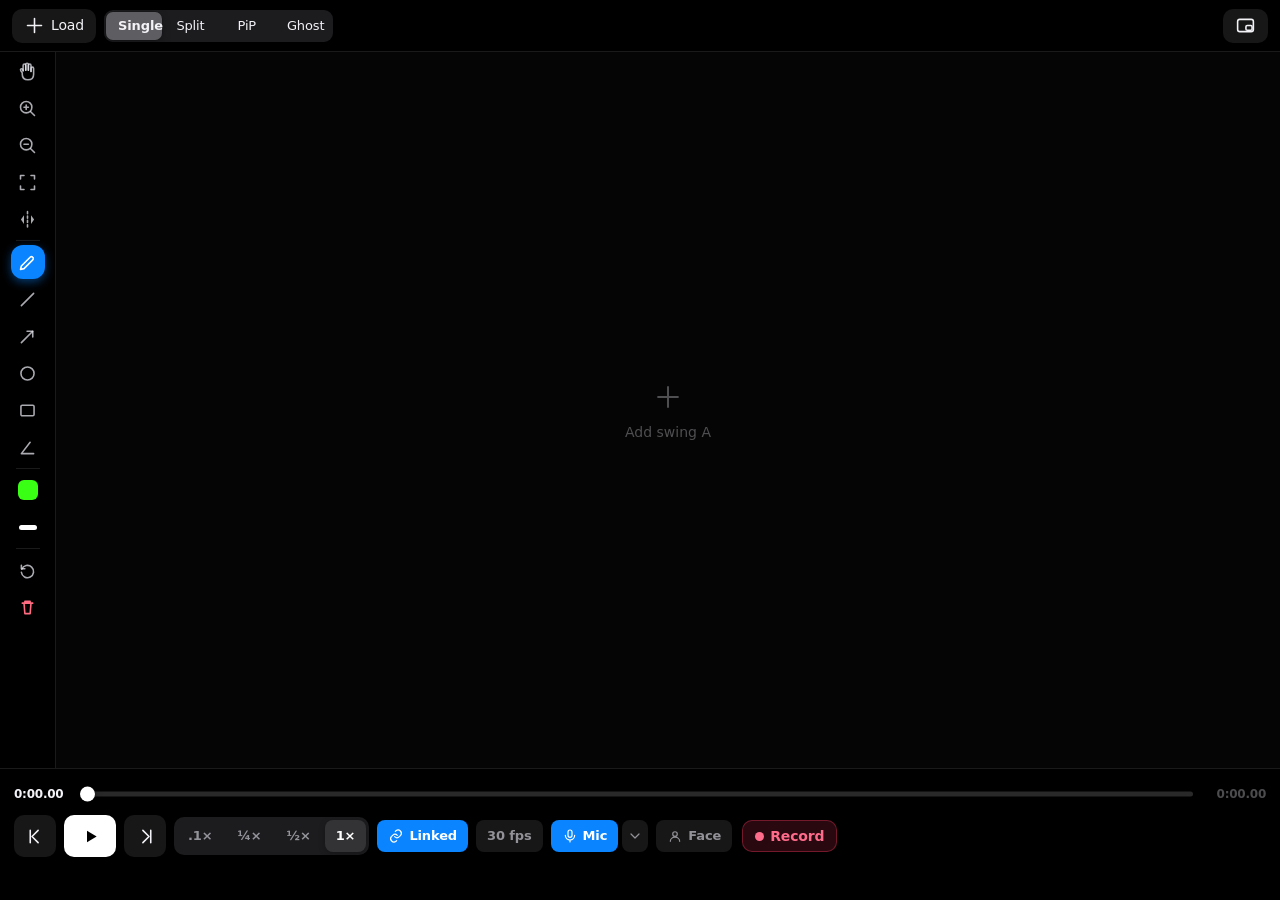
==== commit 48453871: "Full-screen face-cam, mic source picker, audio indicator, smaller recordings - Tapping the face-cam " ====
--- a/index.html
+++ b/index.html
@@ -78,7 +78,7 @@
     <button class="chip chip--sm" id="blendToggle" data-blend="normal">Blend</button>
   </div>
 
-  <div class="rec-badge" id="recBadge"><span class="rec-dot rec-dot--live"></span><span id="recTime">0:00</span></div>
+  <div class="rec-badge" id="recBadge"><span class="rec-dot rec-dot--live"></span><span id="recTime">0:00</span><span class="rec-mic" id="recMic" title="Recording audio"><svg viewBox="0 0 24 24" class="ico ico--sm"><rect x="9" y="3" width="6" height="11" rx="3"/><path d="M5 11a7 7 0 0 0 14 0M12 18v3"/></svg></span></div>
 
   <div class="webcam" id="webcamBubble" data-shape="circle" hidden>
     <video class="webcam__video" autoplay muted playsinline></video>
@@ -182,6 +182,12 @@
       <svg viewBox="0 0 24 24" class="ico ico--sm"><rect x="9" y="3" width="6" height="11" rx="3"/><path d="M5 11a7 7 0 0 0 14 0M12 18v3"/></svg>
       <span>Mic</span>
     </button>
+    <div class="dropdown" id="micDropdown">
+      <button class="chip chip--caret" id="micTrigger" title="Choose microphone" aria-label="Choose microphone" aria-haspopup="true">
+        <svg viewBox="0 0 24 24" class="ico ico--sm"><path d="M6 9l6 6 6-6"/></svg>
+      </button>
+      <div class="dropdown__panel" id="micPanel"></div>
+    </div>
     <button class="chip chip--wide" id="btnWebcam" title="Show your face on screen">
       <svg viewBox="0 0 24 24" class="ico ico--sm"><circle cx="12" cy="9" r="3.4"/><path d="M5 20c0-3.6 3.1-6.2 7-6.2s7 2.6 7 6.2"/></svg>
       <span>Face</span>
--- a/styles.css
+++ b/styles.css
@@ -253,7 +253,7 @@
 .floating__label{ font-size:12px; font-weight:700; color:#ff9f0a; }
 
 .rec-badge{
-  position:absolute; z-index:9; top:12px; right:12px;
+  position:absolute; z-index:11; top:12px; right:12px;
   display:none; align-items:center; gap:7px;
   padding:5px 11px; border-radius:999px; background:rgba(255,55,95,.92);
   font-size:12px; font-weight:600; font-variant-numeric:tabular-nums;
@@ -274,7 +274,7 @@
 .webcam[hidden]{ display:none; }
 .webcam[data-shape="square"]{ border-radius:var(--r-md); }
 .webcam.is-dragging{ cursor:grabbing; }
-.webcam.is-expanded{ cursor:pointer; }
+.webcam.is-expanded{ cursor:pointer; border-radius:0; box-shadow:none; }
 .webcam__video{
   position:absolute; inset:0; width:100%; height:100%;
   object-fit:cover; display:block; transform:scaleX(-1);   /* mirror, like a real mirror/selfie cam */
@@ -444,6 +444,27 @@
 .chip--wide.is-active{ background:var(--blue); color:#fff; }
 .chip--sm{ height:26px; padding:0 10px; font-size:12px; background:rgba(255,255,255,.12); color:var(--text); }
 .chip--sm.is-active{ background:var(--blue); color:#fff; }
+/* mic source picker: small caret hugging the Mic chip */
+.chip--caret{ width:26px; padding:0; margin-left:-4px; justify-content:center; background:rgba(255,255,255,.09); }
+.chip--caret.is-active{ background:rgba(255,255,255,.2); }
+#micDropdown{ display:flex; }
+#micPanel{ min-width:220px; max-width:300px; gap:4px; }
+.mic-head{ font-size:11.5px; font-weight:600; color:var(--text-faint); padding:2px 8px 4px; }
+.mic-empty{ font-size:13px; color:var(--text-dim); padding:6px 8px; }
+.mic-opt{
+  display:block; width:100%; text-align:left; padding:9px 10px; border-radius:10px;
+  font-size:13px; font-weight:500; white-space:nowrap; overflow:hidden; text-overflow:ellipsis;
+  transition:background var(--fast);
+}
+.mic-opt:hover{ background:rgba(255,255,255,.09); }
+.mic-opt.is-active{ background:var(--blue); color:#fff; }
+
+/* REC badge mic: only shown when a mic track is actually in the recording,
+   and pulses with the live input level so you can see it's hearing you */
+.rec-mic{ display:none; place-items:center; width:20px; height:20px; border-radius:50%;
+  background:rgba(255,255,255,.22); transform:scale(calc(1 + var(--lvl,0) * .5));
+  box-shadow:0 0 0 calc(var(--lvl,0) * 5px) rgba(255,255,255,.28); transition:transform 80ms linear, box-shadow 80ms linear; }
+body.has-audio .rec-mic{ display:grid; }
 
 .slider{ -webkit-appearance:none; appearance:none; background:transparent; width:130px; height:22px; }
 .slider::-webkit-slider-runnable-track{ height:4px; border-radius:2px; background:rgba(255,255,255,.25); }
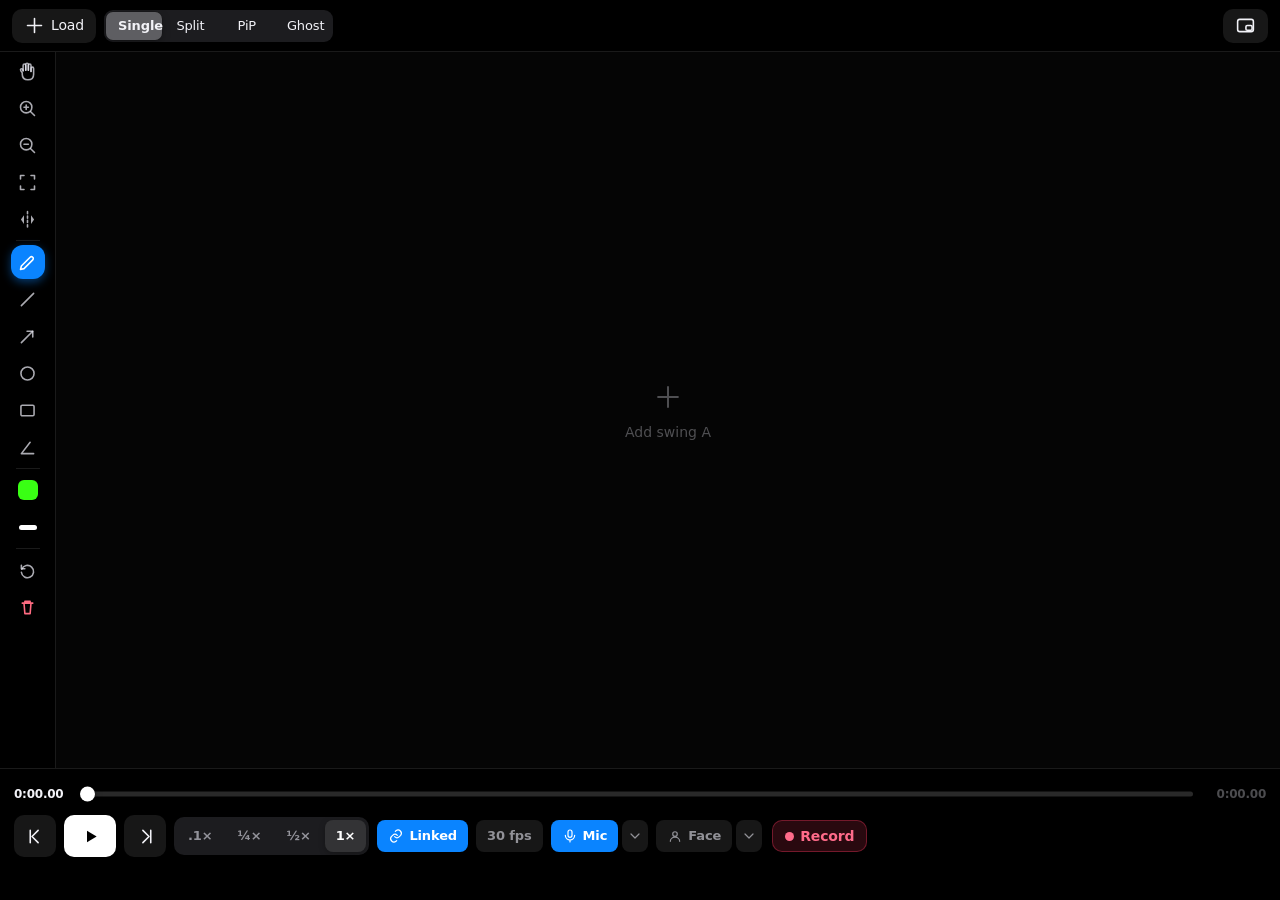
==== commit 91d4f337: "Add camera source picker next to the Face button Same pattern as the mic picker (shared buildDeviceP" ====
--- a/index.html
+++ b/index.html
@@ -193,6 +193,13 @@
       <span>Face</span>
     </button>
 
+    <div class="dropdown" id="camDropdown">
+      <button class="chip chip--caret" id="camTrigger" title="Choose camera" aria-label="Choose camera" aria-haspopup="true">
+        <svg viewBox="0 0 24 24" class="ico ico--sm"><path d="M6 9l6 6 6-6"/></svg>
+      </button>
+      <div class="dropdown__panel" id="camPanel"></div>
+    </div>
+
     <button class="btn btn--rec" id="btnRecord" title="Record lesson">
       <span class="rec-dot"></span><span class="btn__label" id="recLabel">Record</span>
     </button>
--- a/styles.css
+++ b/styles.css
@@ -447,8 +447,8 @@
 /* mic source picker: small caret hugging the Mic chip */
 .chip--caret{ width:26px; padding:0; margin-left:-4px; justify-content:center; background:rgba(255,255,255,.09); }
 .chip--caret.is-active{ background:rgba(255,255,255,.2); }
-#micDropdown{ display:flex; }
-#micPanel{ min-width:220px; max-width:300px; gap:4px; }
+#micDropdown, #camDropdown{ display:flex; }
+#micPanel, #camPanel{ min-width:220px; max-width:300px; gap:4px; }
 .mic-head{ font-size:11.5px; font-weight:600; color:var(--text-faint); padding:2px 8px 4px; }
 .mic-empty{ font-size:13px; color:var(--text-dim); padding:6px 8px; }
 .mic-opt{
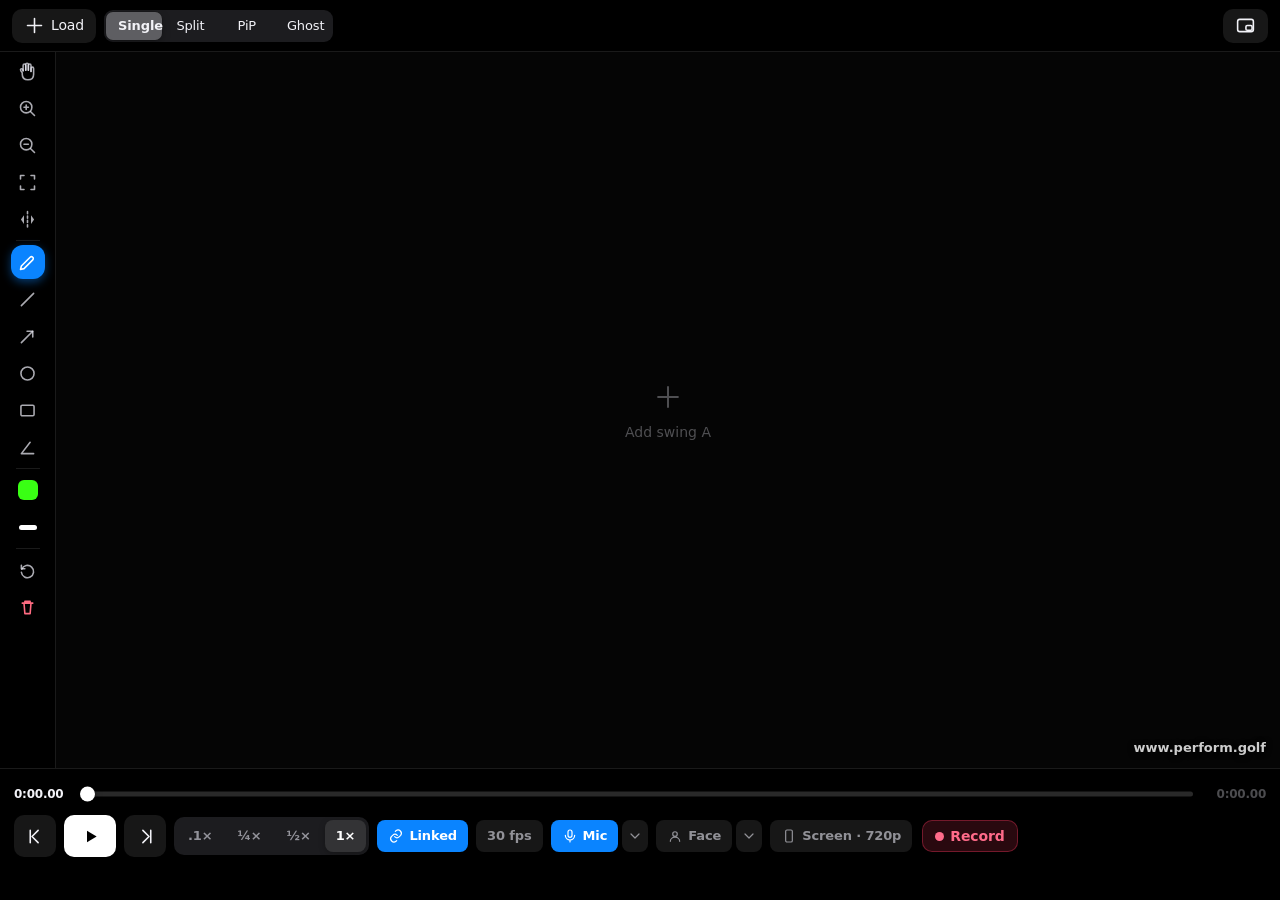
==== commit 8dff0abf: "Add social export: vertical/square formats, 1080p, perform.golf watermark New chip beside Record set" ====
--- a/index.html
+++ b/index.html
@@ -78,6 +78,8 @@
     <button class="chip chip--sm" id="blendToggle" data-blend="normal">Blend</button>
   </div>
 
+  <div class="wm-preview" aria-hidden="true">www.perform.golf</div>
+
   <div class="rec-badge" id="recBadge"><span class="rec-dot rec-dot--live"></span><span id="recTime">0:00</span><span class="rec-mic" id="recMic" title="Recording audio"><svg viewBox="0 0 24 24" class="ico ico--sm"><rect x="9" y="3" width="6" height="11" rx="3"/><path d="M5 11a7 7 0 0 0 14 0M12 18v3"/></svg></span></div>
 
   <div class="webcam" id="webcamBubble" data-shape="circle" hidden>
@@ -200,6 +202,24 @@
       <div class="dropdown__panel" id="camPanel"></div>
     </div>
 
+    <div class="dropdown" id="exportDropdown">
+      <button class="chip chip--wide" id="exportTrigger" title="Recording format" aria-label="Recording format, quality and watermark" aria-haspopup="true">
+        <svg viewBox="0 0 24 24" class="ico ico--sm"><rect x="7" y="3" width="10" height="18" rx="2"/></svg>
+        <span id="exportLabel">Screen · 720p</span>
+      </button>
+      <div class="dropdown__panel" id="exportPanel">
+        <div class="mic-head">Format</div>
+        <button class="mic-opt" data-fmt="landscape">Landscape — as on screen</button>
+        <button class="mic-opt" data-fmt="vertical">Vertical 9:16 — Reels, TikTok, Shorts</button>
+        <button class="mic-opt" data-fmt="square">Square 1:1 — Instagram feed</button>
+        <div class="mic-head">Quality</div>
+        <button class="mic-opt" data-q="sd">720p — smaller file for students</button>
+        <button class="mic-opt" data-q="hd">1080p — best for social</button>
+        <div class="mic-head">Watermark</div>
+        <button class="mic-opt" id="wmToggle">www.perform.golf</button>
+      </div>
+    </div>
+
     <button class="btn btn--rec" id="btnRecord" title="Record lesson">
       <span class="rec-dot"></span><span class="btn__label" id="recLabel">Record</span>
     </button>
--- a/styles.css
+++ b/styles.css
@@ -447,8 +447,8 @@
 /* mic source picker: small caret hugging the Mic chip */
 .chip--caret{ width:26px; padding:0; margin-left:-4px; justify-content:center; background:rgba(255,255,255,.09); }
 .chip--caret.is-active{ background:rgba(255,255,255,.2); }
-#micDropdown, #camDropdown{ display:flex; }
-#micPanel, #camPanel{ min-width:220px; max-width:300px; gap:4px; }
+#micDropdown, #camDropdown, #exportDropdown{ display:flex; }
+#micPanel, #camPanel, #exportPanel{ min-width:220px; max-width:300px; gap:4px; }
 .mic-head{ font-size:11.5px; font-weight:600; color:var(--text-faint); padding:2px 8px 4px; }
 .mic-empty{ font-size:13px; color:var(--text-dim); padding:6px 8px; }
 .mic-opt{
@@ -633,3 +633,14 @@
 .lib__btn--b{ background:#ff9f0a; }
 .lib__btn:hover{ filter:brightness(1.15); }
 .lib__status{ margin:0 0 8px; padding:0 5px; font-size:11.5px; font-weight:500; color:var(--text-faint); }
+
+/* export panel: section headers need a little air after the first */
+#exportPanel .mic-head:not(:first-child){ margin-top:6px; }
+
+/* on-stage preview of the recording watermark */
+.wm-preview{
+  position:absolute; z-index:9; right:14px; bottom:12px; pointer-events:none;
+  font-size:13px; font-weight:600; color:rgba(255,255,255,.8);
+  text-shadow:0 1px 6px rgba(0,0,0,.7); display:none;
+}
+body.wm-on .wm-preview{ display:block; }
